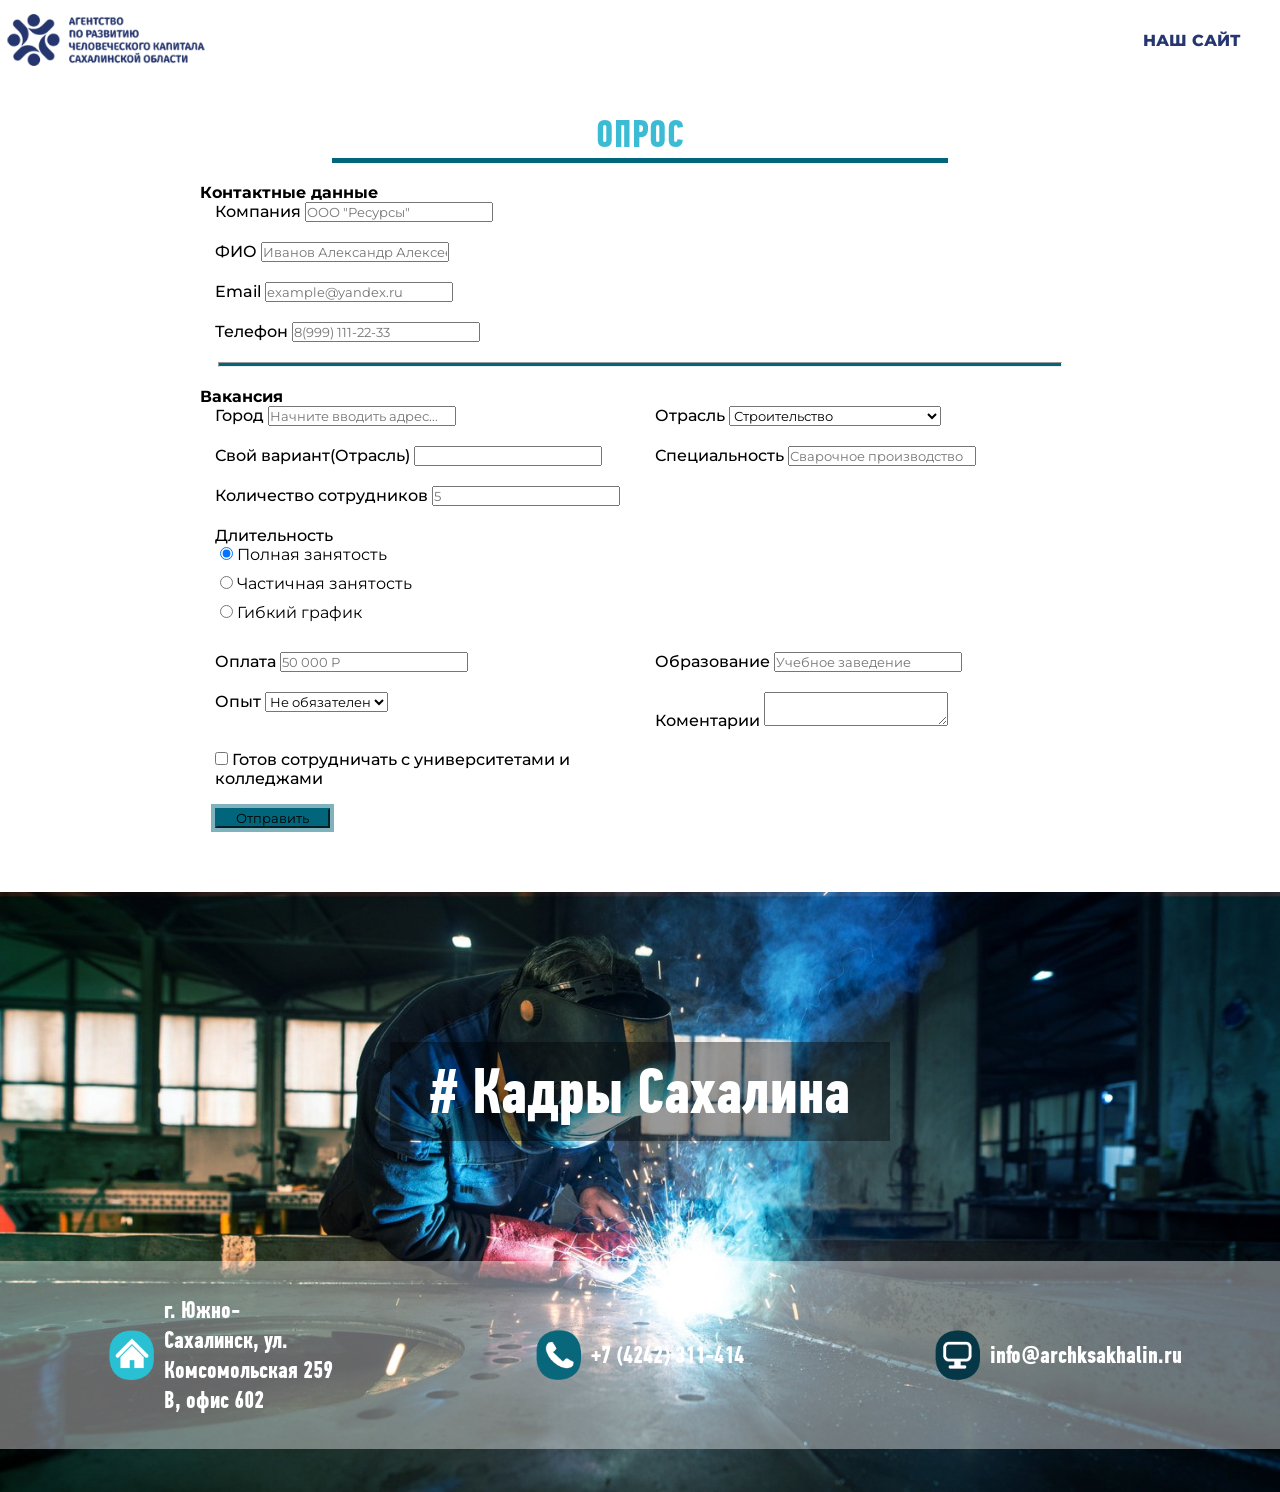
==== index.html @ b212b95e "one person" ====
<!DOCTYPE html>
<html lang="en">
<head>
  <meta charset="UTF-8">
  <meta http-equiv="X-UA-Compatible" content="IE=edge">
  <meta name="viewport" content="width=device-width, initial-scale=1">
  <title>Опрос</title>
  <link rel="stylesheet" href="./assets/css/bootstrap.min.css">
  <link rel="stylesheet" href="./assets/css/style.css">
  <link rel="shortcut icon" href="./assets/images/apple-touch-icon.svg" type="image/png">
  <link rel="stylesheet" href="./assets/css/jquery.fias.min.css">
</head>
<body>
  <header class="container">
    <img src="./assets/images/head_logo.png" class="header_logo">
    <nav>
      <ul class="menu">
        <li class="menu__item">
          <a href="http://archksakhalin.ru/" class="menu__link">НАШ САЙТ</a>
        </li>
      </ul>
    </nav>
  </header>

  <main class="container">
    <section class="quiz">
      <h1 class="quiz__header">ОПРОС</h1>

      <h4>Контактные данные</h4>

      <div class="quiz__item w-100">
        <label for="fio">Компания</label>
        <input type="text" class="city form-control" id="company" placeholder='ООО "Ресурсы"'>
      </div>

      <div class="quiz__item w-100">
        <label for="fio">ФИО</label>
        <input type="text" class="city form-control" id="fio" placeholder="Иванов Александр Алексеевич">
      </div>
      
      <div class="quiz__item w-100">
        <label for="email">Email</label>
        <input type="text" class="city form-control" id="email" placeholder="example@yandex.ru">
      </div>

      <div class="quiz__item w-100">
        <label for="phone">Телефон</label>
        <input type="text" class="city form-control" id="phone" placeholder="8(999) 111-22-33">
      </div>

      <hr>
      <h4>Вакансия</h4>
      
      <div class="quiz__body">
        <div class="quiz__item w-100">
          <label for="">Город</label>
          <input type="text" class="city form-control" id="city" placeholder="Начните вводить адрес...">
        </div>

        <div class="quiz__item w-100">
          <label for="department">Отрасль</label>
          <select name="" class="department form-control" id="department">
            <option>Строительство</option>
            <option>IT и телеком</option>
            <option>Образование и воспитание</option>
            <option>Менеджмент и управление</option>
            <option>Сфера услуг</option>
            <option>Транспорт и логистика</option>
            <option>Производство</option>
            <option>Здравоохранение</option>
            <option>Безопасность</option>
            <option>Торговля и финансы</option>
            <option id='option-self-departament'>Свой вариант</option>
          </select>
        </div>

        <div class="quiz__item w-100 quiz__item_hidden">
          <label for="self-departament">Свой вариант(Отрасль)</label>
          <input type="text" class="form-control" id="self-departament">
        </div>

        <div class="quiz__item">
          <label for="">Специальность</label>
          <input type="text" class="specialty form-control" id="specialty" placeholder="Сварочное производство">
        </div>

        <div class="quiz__item">
          <label for="">Количество сотрудников</label>
          <input type="text" class="count form-control" id="count" placeholder="5">
        </div>

        <div class="quiz__item quiz__item_radio">
          <label>Длительность</label>
          <div class="quiz__item_radio-body">
            <div>
              <input type="radio" name="time" id="full-time" checked>
              <label for="full-time">Полная занятость</label>
            </div>

            <div>
              <input type="radio" name="time" id="part-time">
              <label for="part-time">Частичная занятость</label>
            </div>

            <div class="d-flex self-time">
              <input type="radio" name="time" id="flex-time" class="d-flex my-auto me-1">
              <label for="flex-time">Гибкий график</label>
            </div>
          </div>
        </div>

        <div class="quiz__item">
          <label for="">Оплата</label>
          <input type="text" class="payment form-control" id="payment" placeholder="50 000 Р">
        </div>

        <div class="quiz__item">
          <label for="">Образование</label>
          <input type="text" class="education form-control" id="education" placeholder="Учебное заведение">
        </div>

        <div class="quiz__item w-100">
          <label for="">Опыт</label>
          <select name="" id="experience" class="form-control">
            <option value="Не обязателен">Не обязателен</option>
            <option value="Желателен">Желателен</option>
            <option value="От 1 года">От 1 года</option>
            <option value="От 1 до 3 лет">От 1 до 3 лет</option>
            <option value="Более 3 лет">Более 3 лет</option>
          </select>
        </div>

        <div class="quiz__item w-100">
          <label for="">Коментарии</label>
          <textarea class="form-control" id="comment"></textarea>
        </div>

        <div class="quiz__item d-flex w-100">
          <input type="checkbox" class="mt-1 me-2" id="students"></input>
          <label for="students">Готов сотрудничать с университетами и колледжами</label>
        </div>
      </div>

      <button class="send btn btn-success" id="send">Отправить</button>
    </section>

    <section class="modal" id="modal">
      <div class="modal__container">
        <p>Вы успешно отправили заявку!</p>
        <div class="modal__btn">
          <button class="send btn btn-success" onclick="closeModal()">Закрыть</button>
        </div>
      </div>
    </section>
  </main>

  <footer>
    <div class="footer container">
      <div class="footer__header">
        <span># Кадры Сахалина</span>
      </div>
      <div class="footer__body">
        <div class="footer__info">
          <div class="footer__item">
            <img src="./assets/images/home.png" alt="">
            <span>г. Южно-Сахалинск, ул. Комсомольская 259 В, офис 602</span>
          </div>
          <div class="footer__item">
            <img src="./assets/images/phone.png" alt="">
            <span>+7 (4242) 311-414</span>
          </div>
          <div class="footer__item">
            <img src="./assets/images/comp.png" alt="">
            <span>info@archksakhalin.ru</span>
          </div>
        </div>
      </div>
    </div>
  </footer>

</body>
<script src="./assets/script/jquery.min.js"></script>
<script src="./assets/script/jquery.maskedinput.min.js"></script>
<script src="./assets/script/jquery.fias.min.js"></script>
<script src="./assets/script/index.js"></script>
</html>
---- assets/css/style.css ----
@import url('https://fonts.googleapis.com/css2?family=Montserrat:wght@400;500;600;700;800;900&display=swap');

* {
  padding: 0;
  margin: 0;
  box-sizing: border-box;
  font-family: 'Montserrat', sans-serif;
}

header {
  height: 60px;
  margin-top: 10px;
  display: flex;
  justify-content: space-between;
}

.header_logo {
  height: 100%;
  position: relative;
  left: -8px;
}


.menu {
  list-style: none;
  height: 100%;
  margin: 0;
  padding: 0;
  display: flex;
  flex-wrap: wrap;
  align-content: center;
  padding-right: 40px;
}

.menu__link {
  text-decoration: none;
  color: rgb(38, 54, 110);
  font-weight: 800;
}

.menu__link:hover {
  color: rgb(38, 54, 110);;
}

.quiz {
  max-width: 880px;
  display: flex;
  flex-direction: column;
  margin: auto;
  margin-top: 40px;
}

.quiz__header {
  font-family: "Sahalin";
  font-weight: 600;
  color: rgb(59,188,212);
  width: 100%;
  text-align: center;
  font-size: calc(1.5rem + 1.2vw);
}

.quiz__header::after, hr {
  content: '';
  width: 70%;
  height: 5px !important;
  display: block;
  clear: both;
  background-color: rgb(1,102,123);
  margin-bottom: 20px;
  margin-left: 15%;
}

hr {
  opacity: 1;
  width: 96%;
  margin-left: 2%;
}

.quiz__body {
  display: flex;
  flex-wrap: wrap;
}

.quiz__item {
  width: 50%;
  margin-bottom: 20px;
  padding: 0px 15px;
}

.quiz__item > label {
  font-weight: 500;
  margin-bottom: 5px;
}

.quiz__item_radio {
  width: 100%;
}

.quiz__item_radio-body {
  padding-left: 5px;
}

.quiz__item_radio-body > div {
  margin-bottom: 10px;
}

.send {
  width: 115px;
  margin-left: 15px;
  background-color: rgb(1,102,123) !important;
  border-color: rgb(1,102,123);
  box-shadow: 0 0 0 0.25rem rgb(1 102 123 / 50%) !important;
}

.send:hover {
  background-color: rgb(59,188,212) !important;
  border-color: rgb(59,188,212);
}

.send:active {
  background-color: rgb(59,188,212) !important;
  border-color: rgb(59,188,212);  
  box-shadow: 0 0 0 0.25rem rgb(59 188 212 / 50%) !important;
}

.self-time .is-invalid {
  border: 1px solid red;
  border-radius: 3px;
  padding: 1px;
}

.self-time input[type='date']{
  width: 138px;
}
#self-time {
  margin-top: 7px !important;
}
#from-date {
  position: relative;
  left: 9px;
  margin-bottom: 10px;
}

footer {
  margin-top: 64px;
  height: 600px;
  background-color: #18252b;
}

.footer {
  height: 100%;
  background-image: url('./../images/footer_bg.jpg');
  background-position: top;
  background-size: cover;
  padding: 50px 0 30px 0;
}

.footer__header {
  padding-top: 110px;
  padding-bottom: 130px;
  text-align: center;
}

.footer__header span {
  padding: 10px 40px;
  font-family: Sahalin;
  font-size: 4rem;
  font-weight: 500;
  color: #fff;
  width: 501px;
  height: 100px;
  background-color: rgb(0 0 0 / 40%);
}

.footer__body {
  width: 100%;
  height: 188px;
  background-color: rgba(255, 255, 255, .4);
}

.footer__info {
  padding: 3rem 12px;
  display: grid;
  grid-template-columns: repeat(3, 1fr);
}

.footer__item {
  display: flex;
  justify-content: center;
  height: 92px;
  display: flex;
  align-items: center;
}

.footer__item img {
  height: 50px;
  margin-right: 10px;
}

.footer__item span {
  font-size: 1.5rem;
  font-family: Sahalin;
  color: #fff;
}

.footer__item:first-child span {
  width: 170px;
}

.modal {
  display: none;
  justify-content: center;
  align-items: center;

  position: fixed;
  top: 0;
  right: 0;

  width: 100vw;
  height: 100vh;

  background-color: rgba(50, 50, 50, 0.25);
}
.modal__container {
  display: flex;
  align-items: center;
  flex-direction: column;

  width: 450px;
  height: auto;

  padding: 10px;

  background: #fff;
}
.modal p {
  color: #2d2d2d;
  font-size: 20px;
  text-align: center;
  margin-top: 15px;
}
.modal__btn {
  margin: 20px auto;
}


@media screen and (max-width: 768px) {
  .footer__header span {
    font-size: 3rem;
  }

  .footer__item img {
    height: 30px;
    margin-right: 10px;
  }
  
  .footer__item span {
    font-size: 1rem;
    font-family: Sahalin;
    color: #fff;
  }

  .footer__item:first-child span {
    width: 120px;
  }
}

@media screen and (max-width: 500px) {
  .footer__body {
    display: flex;
  }

  .footer__info {
    display: flex;
    flex-direction: column;
    padding: 0;
    margin: auto;
  }

  .footer__item {
    height: 40px;
    display: flex;
    justify-content: flex-start;
  }

  .footer__item span {
    width: auto !important;
  }
}

@media screen and (max-width: 507px) {  
  #specialty {
    position: relative;
    top: 24px;
  }
}

@media screen and (max-width: 400px) {
  .footer__header span {
    font-size: 2rem;
  }

  .footer__body {
    padding: 10px;
    backdrop-filter: brightness(0.6);
  }

  .menu {
    padding-right: 0px;
  }

  .header_logo {
    height: 84%;
  }

  .menu__item {
    font-size: 14px;
  }
}

@font-face {
  font-family: "Sahalin"; 
  src: url("../fonts/PFDinTextCompPro-Bold.woff") format("truetype"); 
  font-style: normal; 
  font-weight: normal; 
}
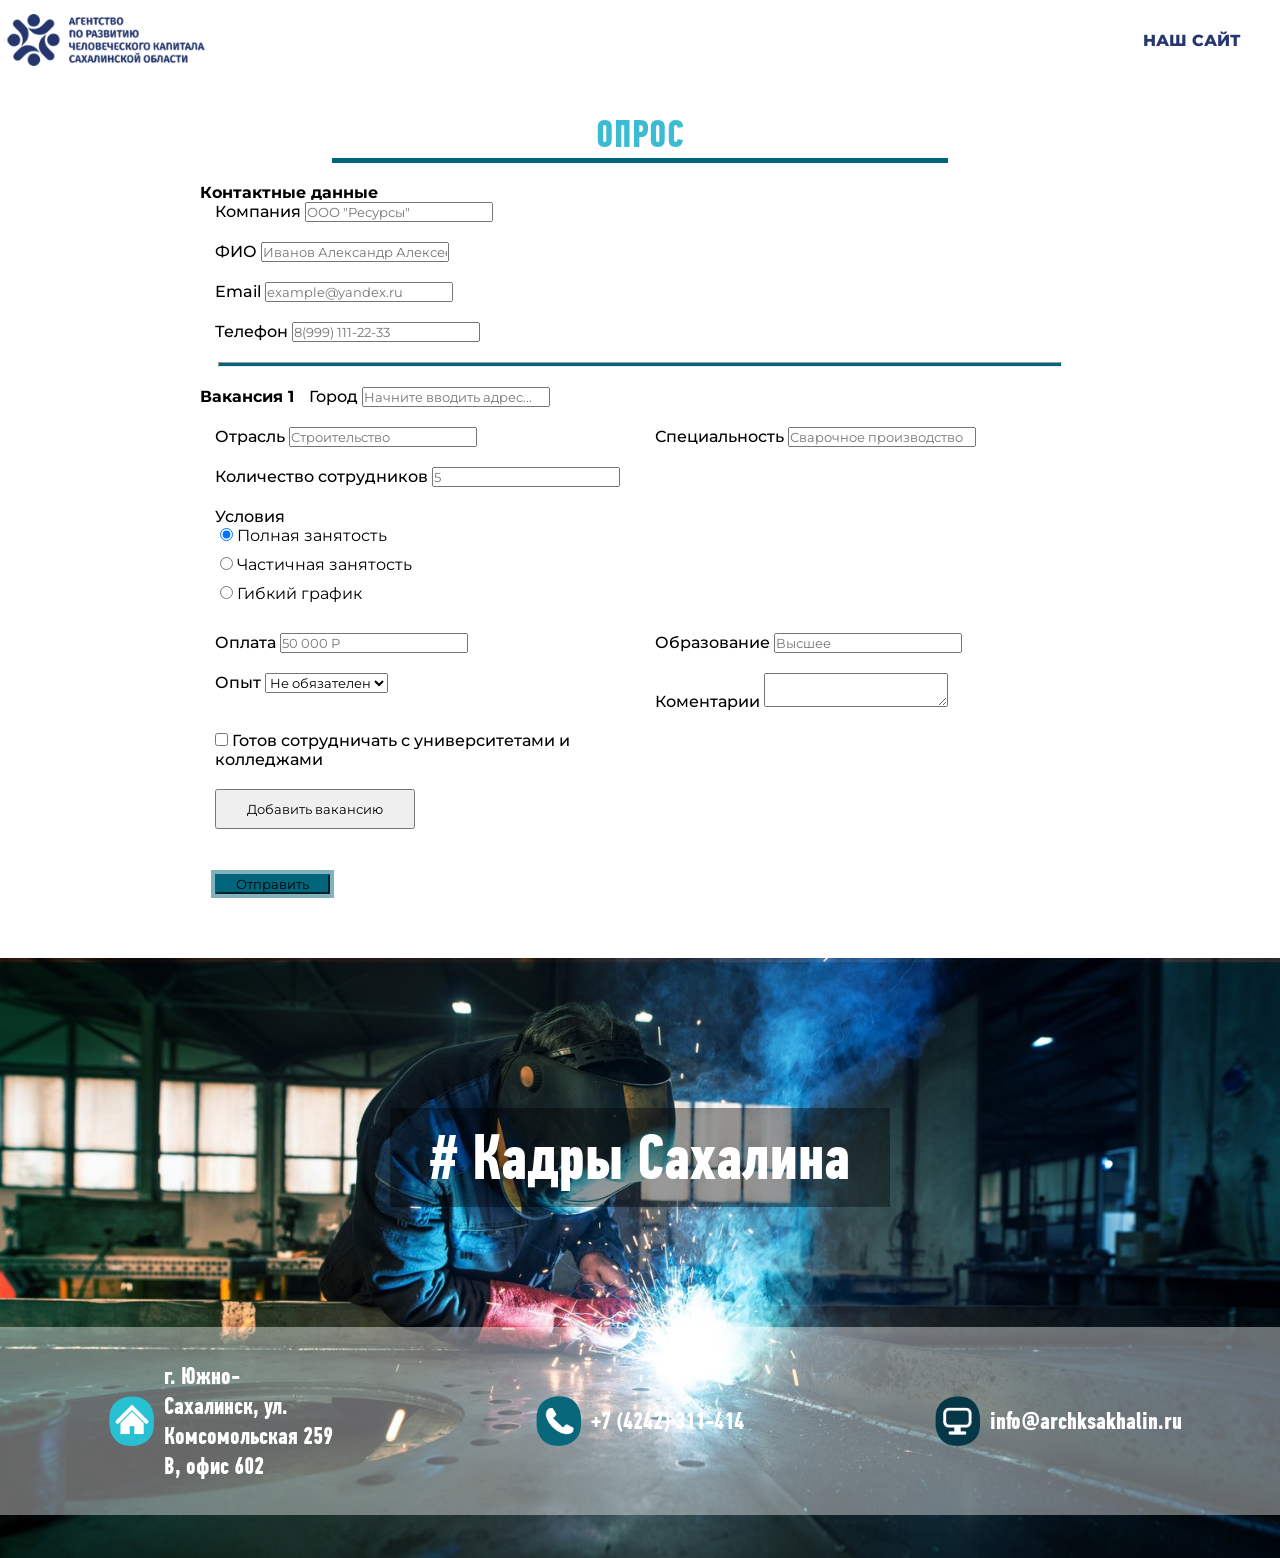
==== commit 3e0c333c: "-update" ====
--- a/index.html
+++ b/index.html
@@ -9,6 +9,7 @@
   <link rel="stylesheet" href="./assets/css/style.css">
   <link rel="shortcut icon" href="./assets/images/apple-touch-icon.svg" type="image/png">
   <link rel="stylesheet" href="./assets/css/jquery.fias.min.css">
+  <link rel="stylesheet" href="./assets/css/jquery-ui.min.css">
 </head>
 <body>
   <header class="container">
@@ -30,98 +31,81 @@
 
       <div class="quiz__item w-100">
         <label for="fio">Компания</label>
-        <input type="text" class="city form-control" id="company" placeholder='ООО "Ресурсы"'>
+        <input type="text" class="form-control" id="company" placeholder='ООО "Ресурсы"'>
       </div>
 
       <div class="quiz__item w-100">
         <label for="fio">ФИО</label>
-        <input type="text" class="city form-control" id="fio" placeholder="Иванов Александр Алексеевич">
+        <input type="text" class="form-control" id="fio" placeholder="Иванов Александр Алексеевич">
       </div>
       
       <div class="quiz__item w-100">
         <label for="email">Email</label>
-        <input type="text" class="city form-control" id="email" placeholder="example@yandex.ru">
+        <input type="text" class="form-control" id="email" placeholder="example@yandex.ru">
       </div>
 
       <div class="quiz__item w-100">
         <label for="phone">Телефон</label>
-        <input type="text" class="city form-control" id="phone" placeholder="8(999) 111-22-33">
+        <input type="text" class="form-control" id="phone" placeholder="8(999) 111-22-33">
       </div>
-
-      <hr>
-      <h4>Вакансия</h4>
       
       <div class="quiz__body">
+        <hr>
+        <h4>Вакансия 1</h4>
+
         <div class="quiz__item w-100">
           <label for="">Город</label>
-          <input type="text" class="city form-control" id="city" placeholder="Начните вводить адрес...">
+          <input type="text" class="city form-control" placeholder="Начните вводить адрес...">  <!-- Город -->
         </div>
 
         <div class="quiz__item w-100">
           <label for="department">Отрасль</label>
-          <select name="" class="department form-control" id="department">
-            <option>Строительство</option>
-            <option>IT и телеком</option>
-            <option>Образование и воспитание</option>
-            <option>Менеджмент и управление</option>
-            <option>Сфера услуг</option>
-            <option>Транспорт и логистика</option>
-            <option>Производство</option>
-            <option>Здравоохранение</option>
-            <option>Безопасность</option>
-            <option>Торговля и финансы</option>
-            <option id='option-self-departament'>Свой вариант</option>
-          </select>
-        </div>
-
-        <div class="quiz__item w-100 quiz__item_hidden">
-          <label for="self-departament">Свой вариант(Отрасль)</label>
-          <input type="text" class="form-control" id="self-departament">
+          <input type="text" class="department form-control" placeholder="Строительство">  <!-- Город -->
         </div>
 
         <div class="quiz__item">
           <label for="">Специальность</label>
-          <input type="text" class="specialty form-control" id="specialty" placeholder="Сварочное производство">
+          <input type="text" class="specialty form-control specialty" placeholder="Сварочное производство">  <!-- Специальность -->
         </div>
 
         <div class="quiz__item">
           <label for="">Количество сотрудников</label>
-          <input type="text" class="count form-control" id="count" placeholder="5">
+          <input type="text" class="count form-control count" placeholder="5">  <!-- Количество сотрудников -->
         </div>
 
         <div class="quiz__item quiz__item_radio">
-          <label>Длительность</label>
+          <label>Условия</label>
           <div class="quiz__item_radio-body">
             <div>
-              <input type="radio" name="time" id="full-time" checked>
-              <label for="full-time">Полная занятость</label>
+              <input class="full-time" type="radio" name="time1" id="full-time1" checked>  <!-- Полная занятость -->
+              <label for="full-time1">Полная занятость</label>
             </div>
 
             <div>
-              <input type="radio" name="time" id="part-time">
-              <label for="part-time">Частичная занятость</label>
+              <input class="part-time" type="radio" name="time1" id="part-time1">  <!-- Частичная занятость -->
+              <label for="part-time1">Частичная занятость</label>
             </div>
 
             <div class="d-flex self-time">
-              <input type="radio" name="time" id="flex-time" class="d-flex my-auto me-1">
-              <label for="flex-time">Гибкий график</label>
+              <input type="radio" name="time1" class="d-flex my-auto me-1 flex-time" id="flex-time1">  <!-- Гибкая занятость -->
+              <label for="flex-time1">Гибкий график</label>
             </div>
           </div>
         </div>
 
         <div class="quiz__item">
           <label for="">Оплата</label>
-          <input type="text" class="payment form-control" id="payment" placeholder="50 000 Р">
+          <input type="text" class="payment form-control payment" placeholder="50 000 Р">  <!-- Оплата -->
         </div>
 
         <div class="quiz__item">
           <label for="">Образование</label>
-          <input type="text" class="education form-control" id="education" placeholder="Учебное заведение">
+          <input type="text" class="education form-control education" placeholder="Высшее">  <!-- Образование -->
         </div>
 
         <div class="quiz__item w-100">
           <label for="">Опыт</label>
-          <select name="" id="experience" class="form-control">
+          <select class="form-control experience">  <!-- Опыт -->
             <option value="Не обязателен">Не обязателен</option>
             <option value="Желателен">Желателен</option>
             <option value="От 1 года">От 1 года</option>
@@ -132,15 +116,18 @@
 
         <div class="quiz__item w-100">
           <label for="">Коментарии</label>
-          <textarea class="form-control" id="comment"></textarea>
+          <textarea class="form-control comment"></textarea>  <!-- Коментарии -->
         </div>
 
         <div class="quiz__item d-flex w-100">
-          <input type="checkbox" class="mt-1 me-2" id="students"></input>
-          <label for="students">Готов сотрудничать с университетами и колледжами</label>
+          <input type="checkbox" class="mt-1 me-2 students" id="students1"></input>  <!-- Студенты -->
+          <label for="students1">Готов сотрудничать с университетами и колледжами</label>
         </div>
       </div>
 
+      <div class="d-flex">
+        <button class="add-person btn btn-success" id="addPerson">Добавить вакансию</button>
+      </div>
       <button class="send btn btn-success" id="send">Отправить</button>
     </section>
 
@@ -148,7 +135,7 @@
       <div class="modal__container">
         <p>Вы успешно отправили заявку!</p>
         <div class="modal__btn">
-          <button class="send btn btn-success" onclick="closeModal()">Закрыть</button>
+          <button class="send btn btn-success" onclick="document.location.reload()">Закрыть</button>
         </div>
       </div>
     </section>
@@ -182,5 +169,6 @@
 <script src="./assets/script/jquery.min.js"></script>
 <script src="./assets/script/jquery.maskedinput.min.js"></script>
 <script src="./assets/script/jquery.fias.min.js"></script>
+<script src="./assets/script/jquery-ui.min.js"></script>
 <script src="./assets/script/index.js"></script>
 </html>
--- a/assets/css/style.css
+++ b/assets/css/style.css
@@ -104,6 +104,13 @@
   margin-bottom: 10px;
 }
 
+.add-person {
+  width: 200px;
+  height: 40px;
+  margin: 45px 15px;
+  margin-top: 0;
+}
+
 .send {
   width: 115px;
   margin-left: 15px;
@@ -121,24 +128,6 @@
   background-color: rgb(59,188,212) !important;
   border-color: rgb(59,188,212);  
   box-shadow: 0 0 0 0.25rem rgb(59 188 212 / 50%) !important;
-}
-
-.self-time .is-invalid {
-  border: 1px solid red;
-  border-radius: 3px;
-  padding: 1px;
-}
-
-.self-time input[type='date']{
-  width: 138px;
-}
-#self-time {
-  margin-top: 7px !important;
-}
-#from-date {
-  position: relative;
-  left: 9px;
-  margin-bottom: 10px;
 }
 
 footer {
